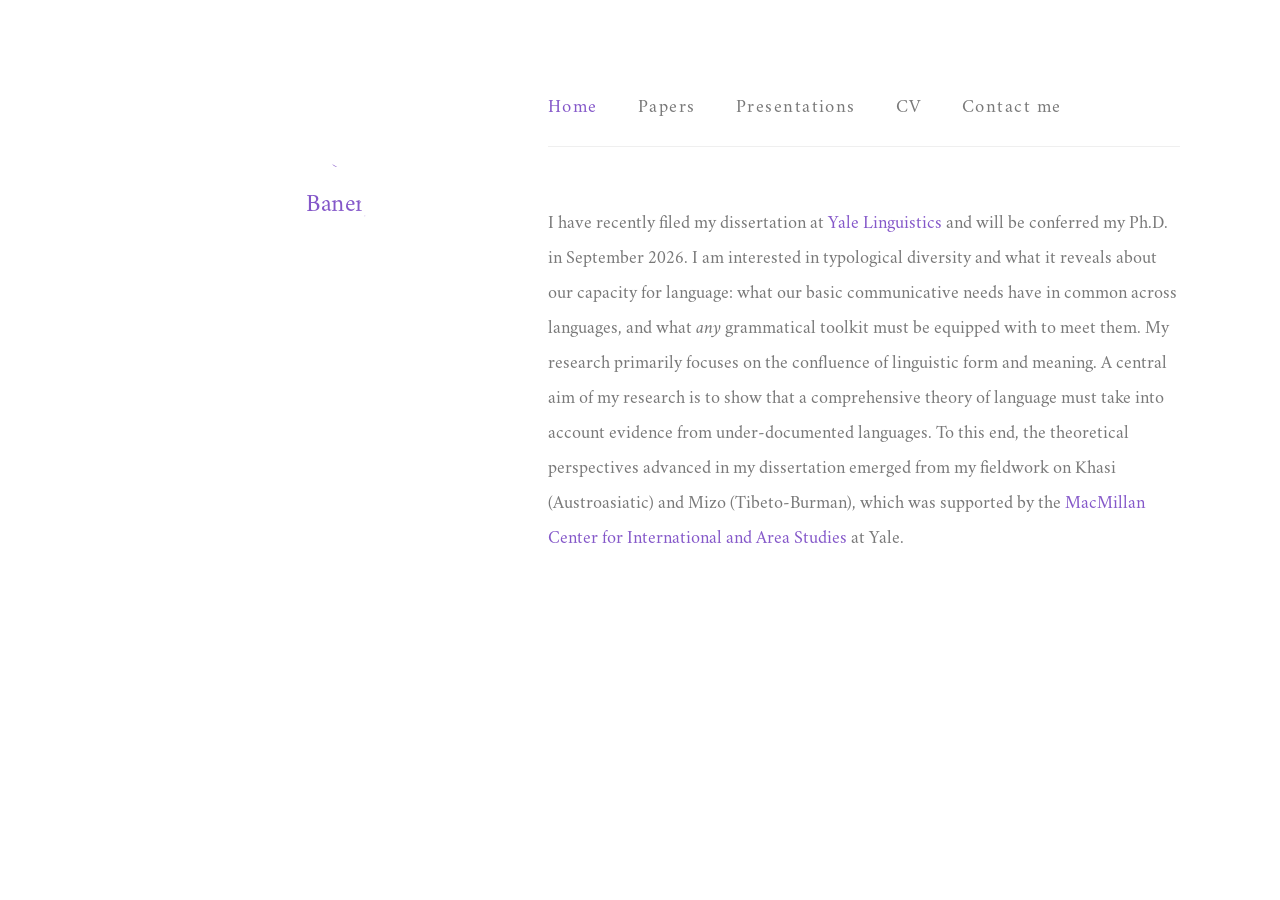
==== index.html @ f8b31d90 "font, CV" ====
<!DOCTYPE HTML>
<html>
<head>
  <title>Ushasi Banerjee</title>
  <meta charset="utf-8" />
  <meta name="viewport" content="width=device-width, initial-scale=1, user-scalable=no" />
  <link rel="stylesheet" href="assets/css/main.css" />
</head>
<body class="page-home">

<header id="header">
  <div class="inner">
    <a href="index.html" class="image avatar"><img src="images/imag.jpeg" alt="Ushasi Banerjee" /></a>
    <h1><strong>Ushasi Banerjee</strong></h1>
  </div>

  <footer id="footer">
    <ul class="icons">
      <li>
        <a href="mailto:ushasi.banerjee@yale.edu" aria-label="Email">
          <span class="mail-icon"></span>
        </a>
      </li>
    </ul>
    <ul class="copyright">
      <li>&copy; Ushasi Banerjee</li>
    </ul>
  </footer>
</header>

<div id="main">
  <nav id="topnav">
  <ul>
    <li><a class="active" href="index.html">Home</a></li>
    <li><a href="papers.html">Papers</a></li>
    <li><a href="presentations.html">Presentations</a></li>
    <li><a href="CV/CV.pdf">CV</a></li>
      <li><a href="mailto:ushasi.banerjee@yale.edu">Contact me</a></li>
  </ul>
</nav>

  <section id="one">
    <p>
     I have recently filed my dissertation at <a href="https://ling.yale.edu/">Yale Linguistics</a> and will be conferred my Ph.D. in September 2026. I am interested in typological diversity and what it reveals about our capacity for language: what our basic communicative needs have in common across languages, and what <em>any</em> grammatical toolkit must be equipped with to meet them. My research primarily focuses on the confluence of linguistic form and meaning. A central aim of my research is to show that a comprehensive theory of language must take into account evidence from under-documented languages. To this end, the theoretical perspectives advanced in my dissertation emerged from my fieldwork on Khasi (Austroasiatic) and Mizo (Tibeto-Burman), which was supported by the <a href="https://macmillan.yale.edu/">MacMillan Center for International and Area Studies</a> at Yale.

    </p>
  </section>
</div>

<script src="assets/js/main.js"></script>
</body>
</html>
---- assets/css/main.css ----
@font-face {
  font-family: 'Cochineal';
  src: url('../fonts/Cochineal-Roman.otf') format('opentype');
  font-weight: 400;
  font-style: normal;
  font-display: swap;
}

@font-face {
  font-family: 'Cochineal';
  src: url('../fonts/Cochineal-Italic.otf') format('opentype');
  font-weight: 400;
  font-style: italic;
  font-display: swap;
}

@font-face {
  font-family: 'Cochineal';
  src: url('../fonts/Cochineal-Bold.otf') format('opentype');
  font-weight: 700;
  font-style: normal;
  font-display: swap;
}

@font-face {
  font-family: 'Cochineal';
  src: url('../fonts/Cochineal-BoldItalic.otf') format('opentype');
  font-weight: 700;
  font-style: italic;
  font-display: swap;
}

* {
  box-sizing: border-box;
}

body {
  margin: 0;
  font-family: 'Cochineal', Georgia, serif;
  color: #787878;
  font-size: 15pt;
  line-height: 1.75em;
  background: #fff;
}

a {
  color: #8457c9;
  text-decoration: none;
}

a:hover {
  color: #6b3fb0;
}

#header {
  position: fixed;
  top: 0;
  left: 0;
  width: 35%;
  height: 100vh;
  padding: 7em 4em 3em 4em;
  background-image: url("../../images/bg.jpg");
  background-size: cover;
  background-position: center;
  background-repeat: no-repeat;
  text-align: right;
  display: flex;
  flex-direction: column;
  justify-content: space-between;
  overflow: hidden;
  z-index: 100;
}

#header:before {
  display: none;
}

#header .inner {
  margin-top: 1em;
}

#header .image.avatar {
  display: inline-block;
  border: 0;
  margin-bottom: 1.4em;
  border-radius: 50% / 60%;
  overflow: hidden;
}

#header .image.avatar img {
  width: 125px;
  height: 165px;
  object-fit: cover;
  object-position: 25% center;
  display: block;
  transform: scale(1.25);
  transform-origin: 25% center;
}

#header h1 {
  font-family: 'Cochineal', Georgia, serif;
  font-size: 1.45em;
  line-height: 1.2em;
  color: white;
  margin: 0;
  font-weight: 700;
}

#header h1 strong {
  color: white;
  font-weight: 700;
}

#header .subtitle {
  display: block;
  font-family: 'Cochineal', Georgia, serif;
  color: rgba(255,255,255,0.75);
  font-size: 1.05em;
  margin-top: 0.35em;
}

#footer {
  color: rgba(255,255,255,0.55);
  font-size: 0.8em;
  text-align: right;
}

#footer ul,
#footer li {
  list-style: none;
  margin: 0;
  padding: 0;
}

#footer .icons {
  display: none;
}

#main {
  margin-left: 35%;
  width: 65%;
  padding: 4.5em 5em;
}

#topnav {
  margin-bottom: 3em;
  padding-bottom: 1em;
  border-bottom: 1px solid #efefef;
}

#topnav ul {
  list-style: none;
  display: flex;
  gap: 2em;
  margin: 0;
  padding: 0;
}

#topnav a {
  color: #787878;
  font-size: 0.92em;
  letter-spacing: 0.08em;
  text-transform: none;
  border: 0;
}

#topnav a:hover,
#topnav a.active {
  color: #8457c9;
}

section {
  max-width: 42em;
}

p {
  margin: 0 0 2em 0;
}

h2 {
  font-family: 'Cochineal', Georgia, serif;
  font-size: 1.5em;
  font-weight: 700;
  color: #787878;
  margin: 0 0 1em 0;
}

h3 {
  font-family: 'Cochineal', Georgia, serif;
  font-size: 1.15em;
  font-weight: 700;
  color: #787878;
  margin: 1.5em 0 0.5em 0;
}

strong, b {
  font-weight: 700;
}

/* Home page overrides */
body.page-home #one {
  font-size: 0.9em;
}

/* Publications page overrides */
.pub-entry {
  display: flex;
  justify-content: space-between;
  align-items: baseline;
  gap: 2em;
  margin-bottom: 1.5em;
  font-size: 0.82em;
  line-height: 1.6em;
}

.pub-details {
  flex: 1;
}

.pdf-link {
  white-space: nowrap;
  font-size: 1em;
  font-weight: normal;
}

@media screen and (max-width: 980px) {
  #header {
    position: relative;
    width: 100%;
    height: auto;
    min-height: 0;
    padding: 4em 2em 3em 2em;
    text-align: center;
    overflow: visible;
    z-index: auto;
  }

  #header .image.avatar img {
    margin: 0 auto;
  }

  #footer {
    margin-top: 2em;
    text-align: center;
  }

  #main {
    margin-left: 0;
    width: 100%;
    padding: 3em 2em;
  }

  #topnav ul {
    justify-content: center;
    flex-wrap: wrap;
  }
}
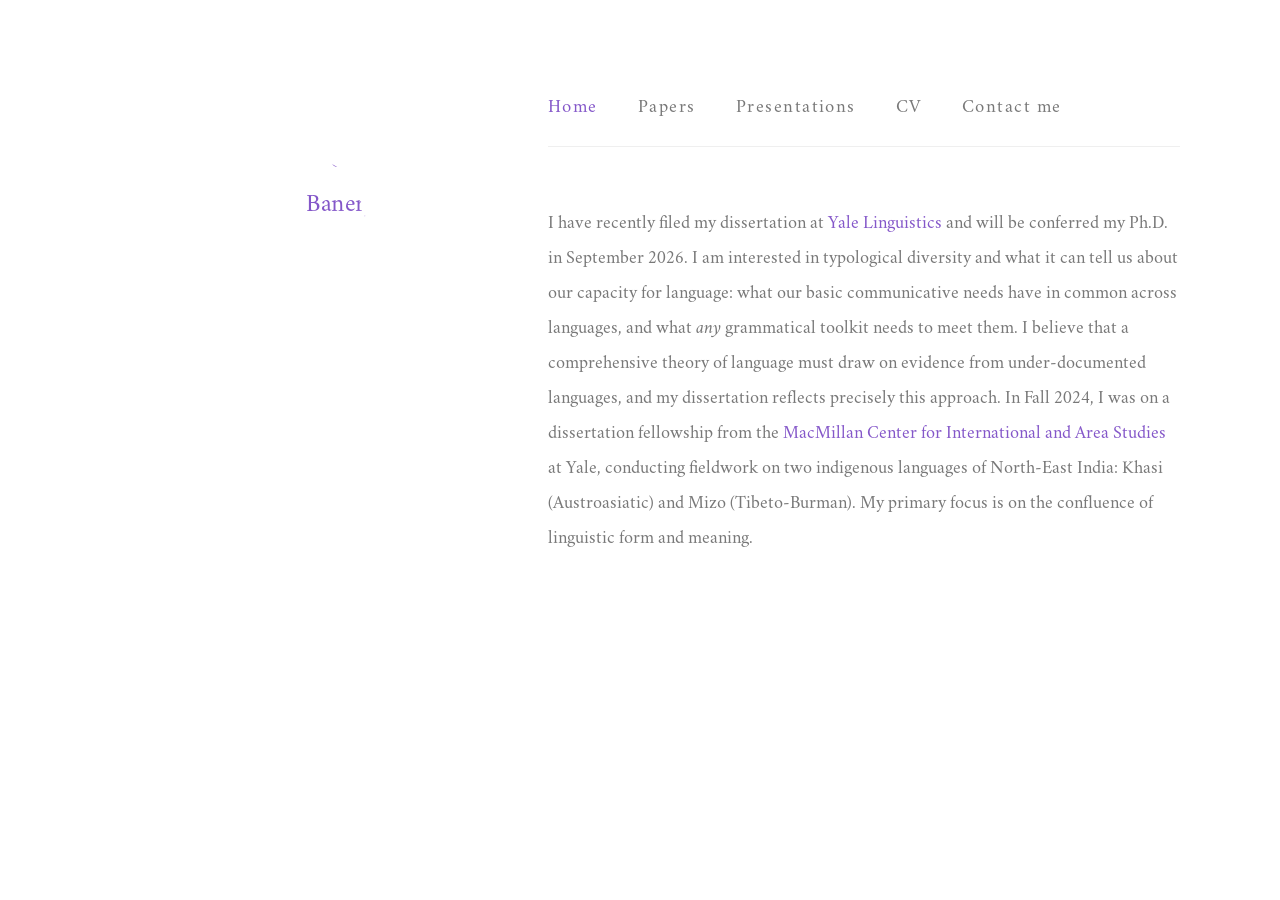
==== commit f17c1754: "bio" ====
--- a/index.html
+++ b/index.html
@@ -41,7 +41,7 @@
 
   <section id="one">
     <p>
-     I have recently filed my dissertation at <a href="https://ling.yale.edu/">Yale Linguistics</a> and will be conferred my Ph.D. in September 2026. I am interested in typological diversity and what it reveals about our capacity for language: what our basic communicative needs have in common across languages, and what <em>any</em> grammatical toolkit must be equipped with to meet them. My research primarily focuses on the confluence of linguistic form and meaning. A central aim of my research is to show that a comprehensive theory of language must take into account evidence from under-documented languages. To this end, the theoretical perspectives advanced in my dissertation emerged from my fieldwork on Khasi (Austroasiatic) and Mizo (Tibeto-Burman), which was supported by the <a href="https://macmillan.yale.edu/">MacMillan Center for International and Area Studies</a> at Yale.
+    I have recently filed my dissertation at <a href="https://ling.yale.edu/">Yale Linguistics</a> and will be conferred my Ph.D. in September 2026. I am interested in typological diversity and what it can tell us about our capacity for language: what our basic communicative needs have in common across languages, and what <em>any</em> grammatical toolkit needs to meet them. I believe that a comprehensive theory of language must draw on evidence from under-documented languages, and my dissertation reflects precisely this approach. In Fall 2024, I was on a dissertation fellowship from the <a href="https://macmillan.yale.edu/">MacMillan Center for International and Area Studies</a> at Yale, conducting fieldwork on two indigenous languages of North-East India: Khasi (Austroasiatic) and Mizo (Tibeto-Burman). My primary focus is on the confluence of linguistic form and meaning.
 
     </p>
   </section>
